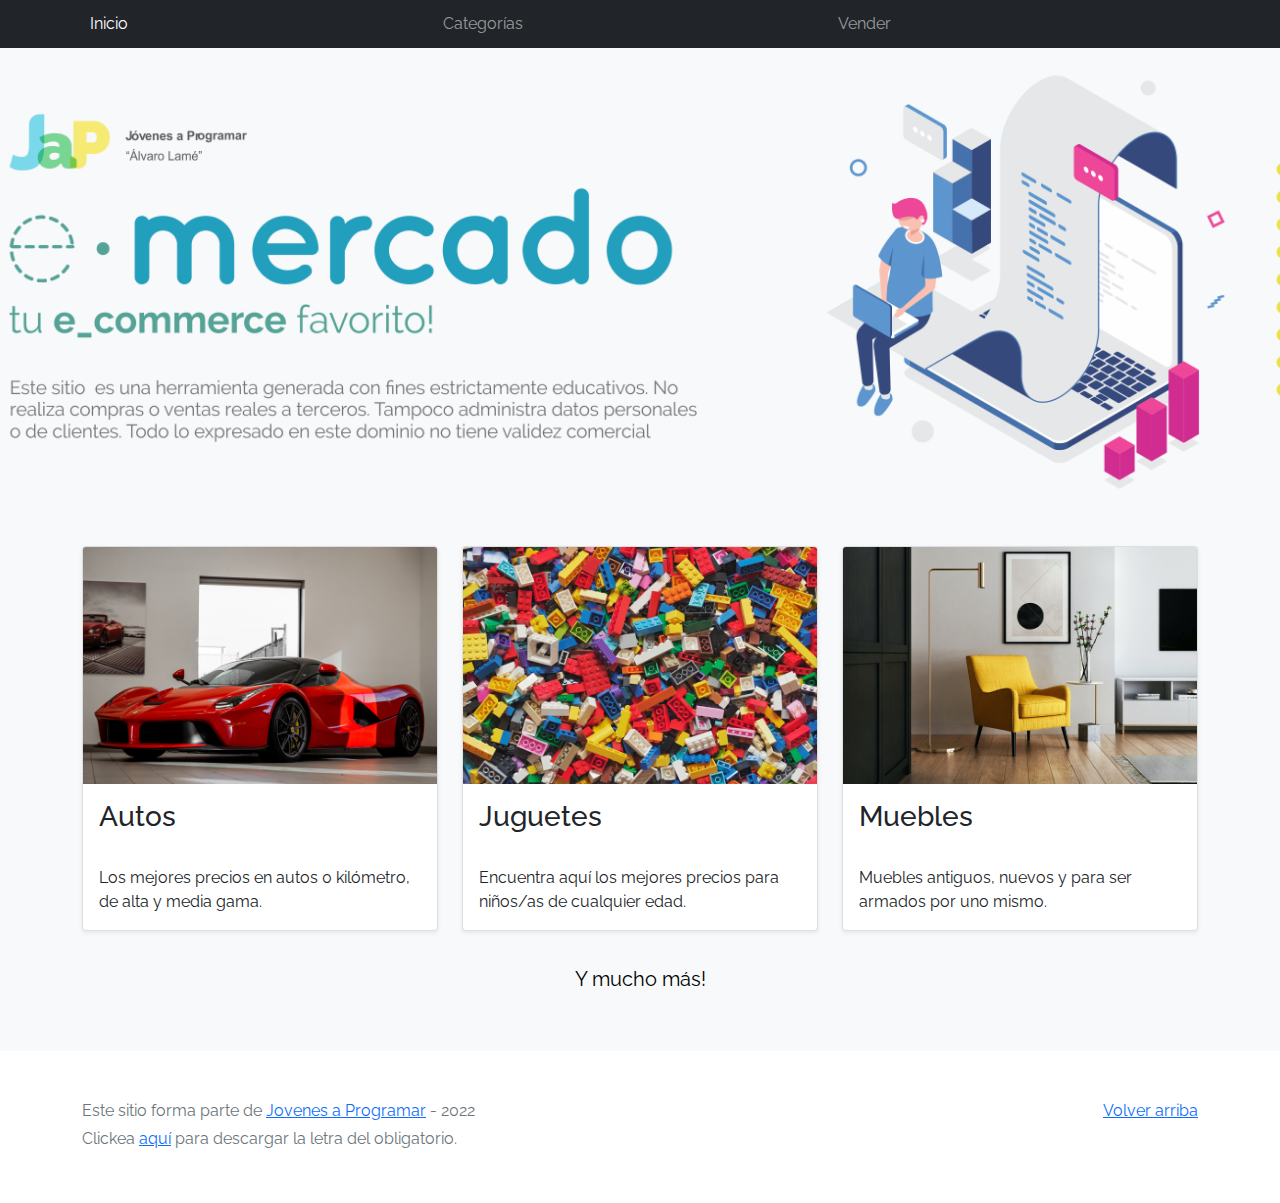
==== index.html @ 4e9ff796 "Update Proyect" ====
<!DOCTYPE html>
<html lang="es">

<head>
  <meta http-equiv="Content-Type" content="text/html; charset=UTF-8">
  <meta name="viewport" content="width=device-width, initial-scale=1, shrink-to-fit=no">
  <title>eMercado - Todo lo que busques está aquí</title>

  <link href="https://fonts.googleapis.com/css?family=Raleway:300,300i,400,400i,700,700i,900,900i" rel="stylesheet">
  <link href="css/bootstrap.min.css" rel="stylesheet">
  <link href="css/styles.css" rel="stylesheet">
</head>

<body>
  <nav class="navbar navbar-expand-lg navbar-dark bg-dark p-1">
    <div class="container">
      <button class="navbar-toggler" type="button" data-bs-toggle="collapse" data-bs-target="#navbarNav"
        aria-controls="navbarNav" aria-expanded="false" aria-label="Toggle navigation">
        <span class="navbar-toggler-icon"></span>
      </button>
      <div class="collapse navbar-collapse" id="navbarNav">
        <ul class="navbar-nav w-100 justify-content-between">
          <li class="nav-item">
            <a class="nav-link active" href="index.html">Inicio</a>
          </li>
          <li class="nav-item">
            <a class="nav-link" href="categories.html">Categorías</a>
          </li>
          <li class="nav-item">
            <a class="nav-link" href="sell.html">Vender</a>
          </li>
          <li class="nav-item">
          </li>
        </ul>
      </div>
    </div>
  </nav>
  <main>
    <div class="jumbotron text-center"></div>
    <div class="album py-5 bg-light">
      <div class="container">
        <div class="row">
          <div class="col-md-4">
            <div class="card mb-4 shadow-sm custom-card cursor-active" id="autos">
              <img class="bd-placeholder-img card-img-top" src="img/cars_index.jpg"
                alt="Imgagen representativa de la categoría 'Autos'">
              <h3 class="m-3">Autos</h3>
              <div class="card-body">
                <p class="card-text">Los mejores precios en autos 0 kilómetro, de alta y media gama.</p>
              </div>
            </div>
          </div>
          <div class="col-md-4">
            <div class="card mb-4 shadow-sm custom-card cursor-active" id="juguetes">
              <img class="bd-placeholder-img card-img-top" src="img/toys_index.jpg"
                alt="Imgagen representativa de la categoría 'Juguetes'">
              <h3 class="m-3">Juguetes</h3>
              <div class="card-body">
                <p class="card-text">Encuentra aquí los mejores precios para niños/as de cualquier edad.</p>
              </div>
            </div>
          </div>
          <div class="col-md-4">
            <div class="card mb-4 shadow-sm custom-card cursor-active" id="muebles">
              <img class="bd-placeholder-img card-img-top" src="img/furniture_index.jpg"
                alt="Imgagen representativa de la categoría 'Muebles'">
              <h3 class="m-3">Muebles</h3>
              <div class="card-body">
                <p class="card-text">Muebles antiguos, nuevos y para ser armados por uno mismo.</p>
              </div>
            </div>
          </div>
        </div>
        <div class="row">
          <a class="btn btn-light btn-lg btn-block" href="categories.html">Y mucho más!</a>
        </div>
      </div>
    </div>
  </main>
  <footer class="text-muted">
    <div class="container">
      <p class="float-end">
        <a href="#">Volver arriba</a>
      </p>
      <p>Este sitio forma parte de <a href="https://jovenesaprogramar.edu.uy/" target="_blank">Jovenes a Programar</a> -
        2022</p>
      <p>Clickea <a target="_blank" href="Letra.pdf">aquí</a> para descargar la letra del obligatorio.</p>
    </div>
  </footer>
  <script src="js/bootstrap.bundle.min.js"></script>
  <script src="js/index.js"></script>
  <script src="js/init.js"></script>
</body>

</html>
---- css/styles.css ----
.jumbotron,
.card-body,
.container,
.site-header {
  font-family: 'Raleway', serif !important;
}

.jumbotron .display-4 {
  font-weight: bold;
}

nav a {
  text-decoration: none;
}

.bd-placeholder-img {
  font-size: 1.125rem;
  text-anchor: middle;
  -webkit-user-select: none;
  -moz-user-select: none;
  -ms-user-select: none;
  user-select: none;
}

@media (min-width: 768px) {
  .bd-placeholder-img-lg {
    font-size: 3.5rem;
  }
}

.jumbotron {
  height: 50vh;
  padding: 5em inherit;
  margin-bottom: 0;
  background-color: #53C0FB;
  background: url('../img/cover_back.png');
  background-size: cover;
  background-position: center;
  background-repeat: no-repeat;
  color: black;
  font-weight: bold;
}

@media (min-width: 768px) {
  .jumbotron {
    padding-top: 6rem;
    padding-bottom: 6rem;
  }
}

.jumbotron p:last-child {
  margin-bottom: 0;
}

.jumbotron-heading {
  font-weight: 300;
}

.jumbotron .container {
  max-width: 40rem;
  background-color: rgba(255, 255, 255, 0.5);
  border-radius: 10px;
  text-shadow: 1px 1px 2px grey;
}

.jumbotron .lead {
  font-size: 38px;
}

footer {
  padding-top: 3rem;
  padding-bottom: 3rem;
}

footer p {
  margin-bottom: .25rem;
}

.site-header a {
  color: white;
  transition: ease-in-out color .15s;
}

.site-header .dropdown-menu a {
  color: black;
}

.dropzone {
  border: 2px dashed #0087F7;
  border-radius: 5px;
  background: white;
}

.img-fit {
  max-height: 100%;
}

.alert {
  position: fixed;
  top: 80px;
  width: 50%;
  left: 50%;
  transform: translate(-50%, 0);
}

.lds-ring {
  display: inline-block;
  position: relative;
  width: 64px;
  height: 64px;
  top: 50%;
  left: 50%;
}

.cursor-active {
  cursor: pointer;
}

.left {
  float: left;
  padding: 4px;
  background-color: rgba(255, 255, 255, 0.5);
}

.lds-ring div {
  box-sizing: border-box;
  display: block;
  position: absolute;
  width: 51px;
  height: 51px;
  margin: 6px;
  border: 6px solid #fff;
  border-radius: 50%;
  animation: lds-ring 1.2s cubic-bezier(0.5, 0, 0.5, 1) infinite;
  border-color: #fff transparent transparent transparent;
}

.lds-ring div:nth-child(1) {
  animation-delay: -0.45s;
}

.lds-ring div:nth-child(2) {
  animation-delay: -0.3s;
}

.lds-ring div:nth-child(3) {
  animation-delay: -0.15s;
}

@keyframes lds-ring {
  0% {
    transform: rotate(0deg);
  }

  100% {
    transform: rotate(360deg);
  }
}

.signin {
  width: 100%;
  max-width: 330px;
  padding: 15px;
  margin: auto;
}

#spinner-wrapper {
  position: fixed;
  background-color: rgba(0, 0, 0, 0.5);
  width: 100%;
  height: 100%;
  top: 0;
  left: 0;
  z-index: 1021;
  display: none;
}

main {
  min-height: calc(100vh - 210px);
}

a.custom-card,
a.custom-card:hover {
  color: inherit;
  text-decoration: inherit;
}

.checked {
  color: orange;
}
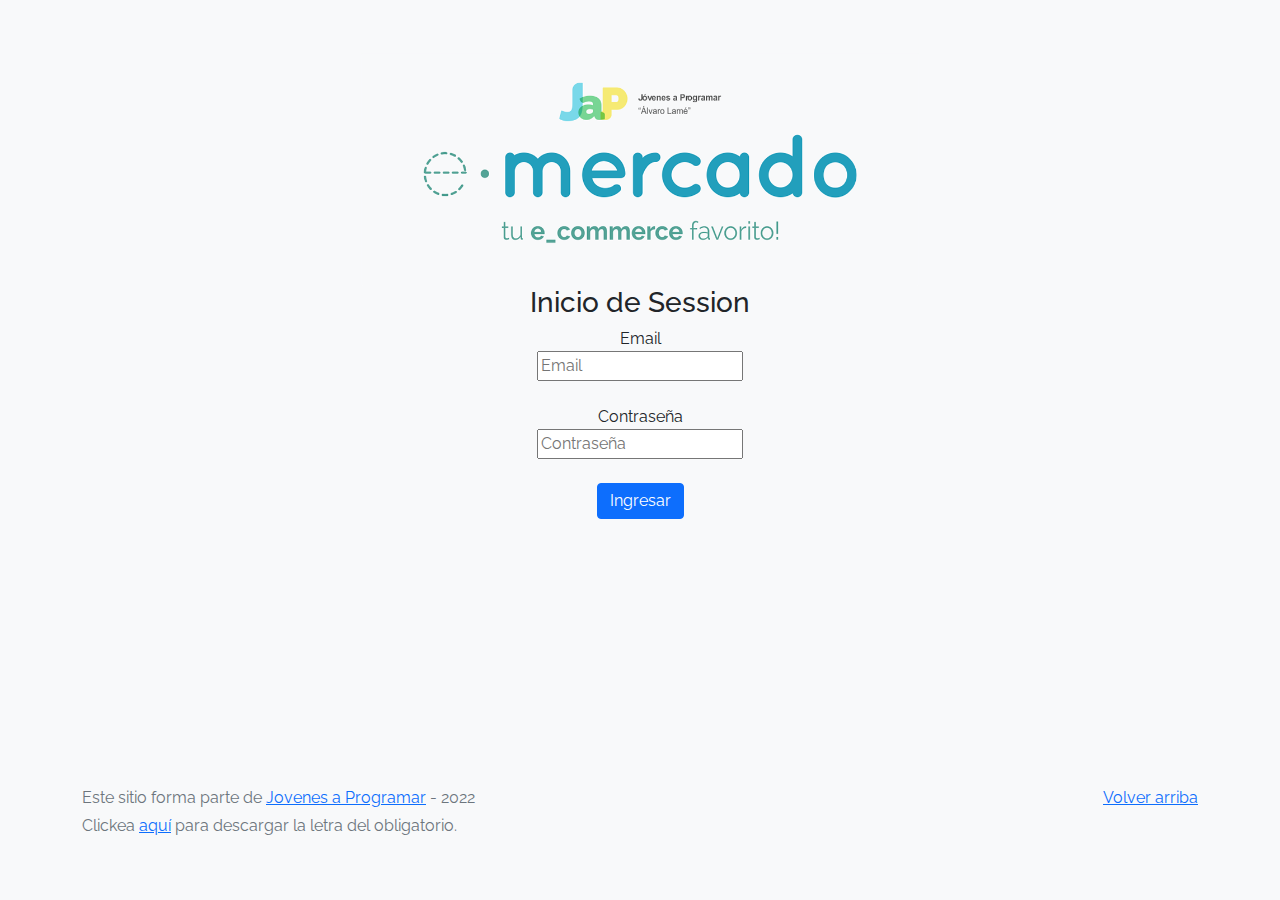
==== commit 59a30649: "Third Commit" ====
--- a/index.html
+++ b/index.html
@@ -9,74 +9,46 @@
   <link href="https://fonts.googleapis.com/css?family=Raleway:300,300i,400,400i,700,700i,900,900i" rel="stylesheet">
   <link href="css/bootstrap.min.css" rel="stylesheet">
   <link href="css/styles.css" rel="stylesheet">
+  <script src="js/index.js"></script>
+
+  <style>
+    body {
+      background-color: rgb(248, 249, 250);
+    }
+
+    img {
+      width: 50%;
+      height: 50%;
+    }
+
+    #login {
+      padding-top: 5px;
+      padding-bottom: 5px;
+    }
+  </style>
+
 </head>
 
 <body>
-  <nav class="navbar navbar-expand-lg navbar-dark bg-dark p-1">
+
+  <main class="mt-5">
     <div class="container">
-      <button class="navbar-toggler" type="button" data-bs-toggle="collapse" data-bs-target="#navbarNav"
-        aria-controls="navbarNav" aria-expanded="false" aria-label="Toggle navigation">
-        <span class="navbar-toggler-icon"></span>
-      </button>
-      <div class="collapse navbar-collapse" id="navbarNav">
-        <ul class="navbar-nav w-100 justify-content-between">
-          <li class="nav-item">
-            <a class="nav-link active" href="index.html">Inicio</a>
-          </li>
-          <li class="nav-item">
-            <a class="nav-link" href="categories.html">Categorías</a>
-          </li>
-          <li class="nav-item">
-            <a class="nav-link" href="sell.html">Vender</a>
-          </li>
-          <li class="nav-item">
-          </li>
-        </ul>
-      </div>
-    </div>
-  </nav>
-  <main>
-    <div class="jumbotron text-center"></div>
-    <div class="album py-5 bg-light">
-      <div class="container">
-        <div class="row">
-          <div class="col-md-4">
-            <div class="card mb-4 shadow-sm custom-card cursor-active" id="autos">
-              <img class="bd-placeholder-img card-img-top" src="img/cars_index.jpg"
-                alt="Imgagen representativa de la categoría 'Autos'">
-              <h3 class="m-3">Autos</h3>
-              <div class="card-body">
-                <p class="card-text">Los mejores precios en autos 0 kilómetro, de alta y media gama.</p>
-              </div>
-            </div>
-          </div>
-          <div class="col-md-4">
-            <div class="card mb-4 shadow-sm custom-card cursor-active" id="juguetes">
-              <img class="bd-placeholder-img card-img-top" src="img/toys_index.jpg"
-                alt="Imgagen representativa de la categoría 'Juguetes'">
-              <h3 class="m-3">Juguetes</h3>
-              <div class="card-body">
-                <p class="card-text">Encuentra aquí los mejores precios para niños/as de cualquier edad.</p>
-              </div>
-            </div>
-          </div>
-          <div class="col-md-4">
-            <div class="card mb-4 shadow-sm custom-card cursor-active" id="muebles">
-              <img class="bd-placeholder-img card-img-top" src="img/furniture_index.jpg"
-                alt="Imgagen representativa de la categoría 'Muebles'">
-              <h3 class="m-3">Muebles</h3>
-              <div class="card-body">
-                <p class="card-text">Muebles antiguos, nuevos y para ser armados por uno mismo.</p>
-              </div>
-            </div>
-          </div>
-        </div>
-        <div class="row">
-          <a class="btn btn-light btn-lg btn-block" href="categories.html">Y mucho más!</a>
-        </div>
+      <div id="login" class="text-center">
+        <img src="img/login.png" alt="Imagen e-commerce">
+        <h3>Inicio de Session</h3>
+        <form name="login">
+          <label>Email</label><br>
+          <input type="text" name="email" id="email" placeholder="Email"><br>
+          <label id="alertEmail"></label><br>
+          <label>Contraseña</label><br>
+          <input type="password" name="pass" id="pass" placeholder="Contraseña"><br>
+          <label id="alertPass"></label><br>
+        </form>
+        <button id="login" type="button" class="btn btn-primary" onclick="Login()">Ingresar</button>
       </div>
     </div>
   </main>
+
   <footer class="text-muted">
     <div class="container">
       <p class="float-end">
@@ -87,9 +59,7 @@
       <p>Clickea <a target="_blank" href="Letra.pdf">aquí</a> para descargar la letra del obligatorio.</p>
     </div>
   </footer>
-  <script src="js/bootstrap.bundle.min.js"></script>
-  <script src="js/index.js"></script>
-  <script src="js/init.js"></script>
+
 </body>
 
 </html>